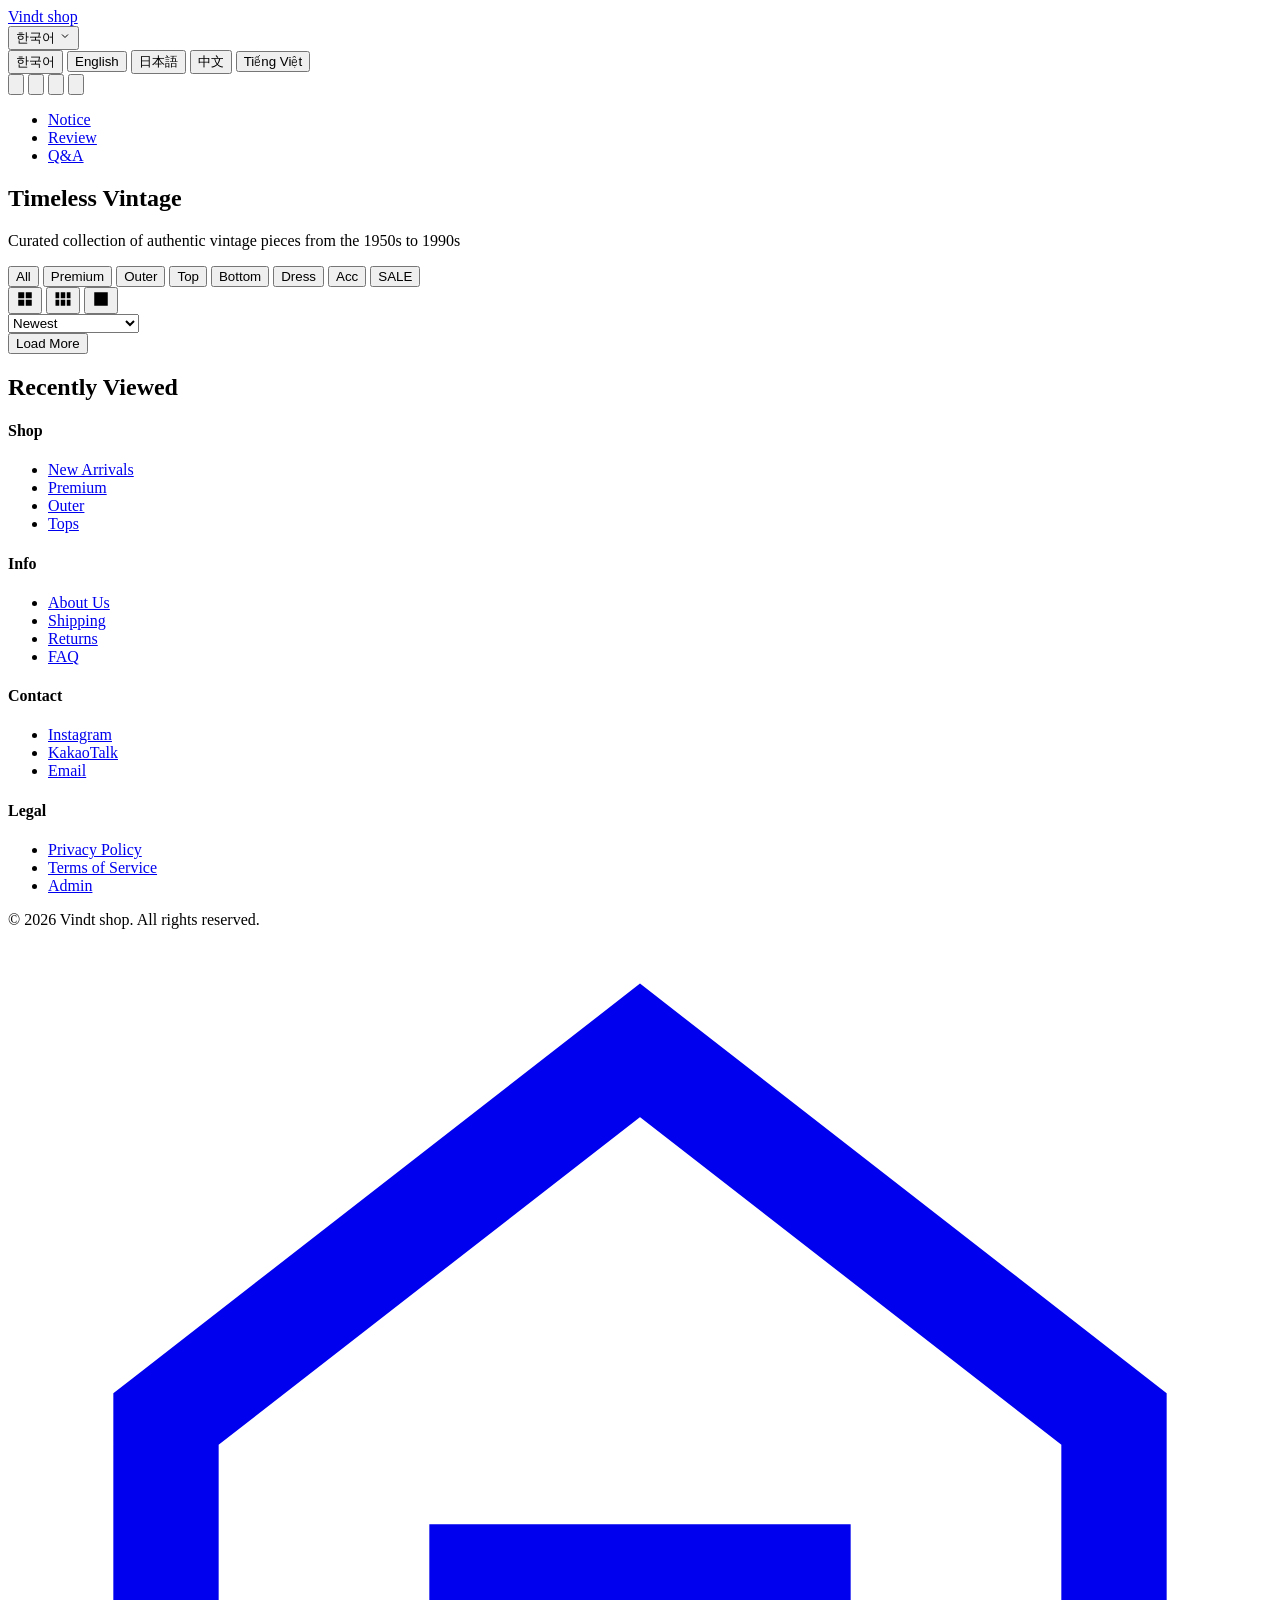
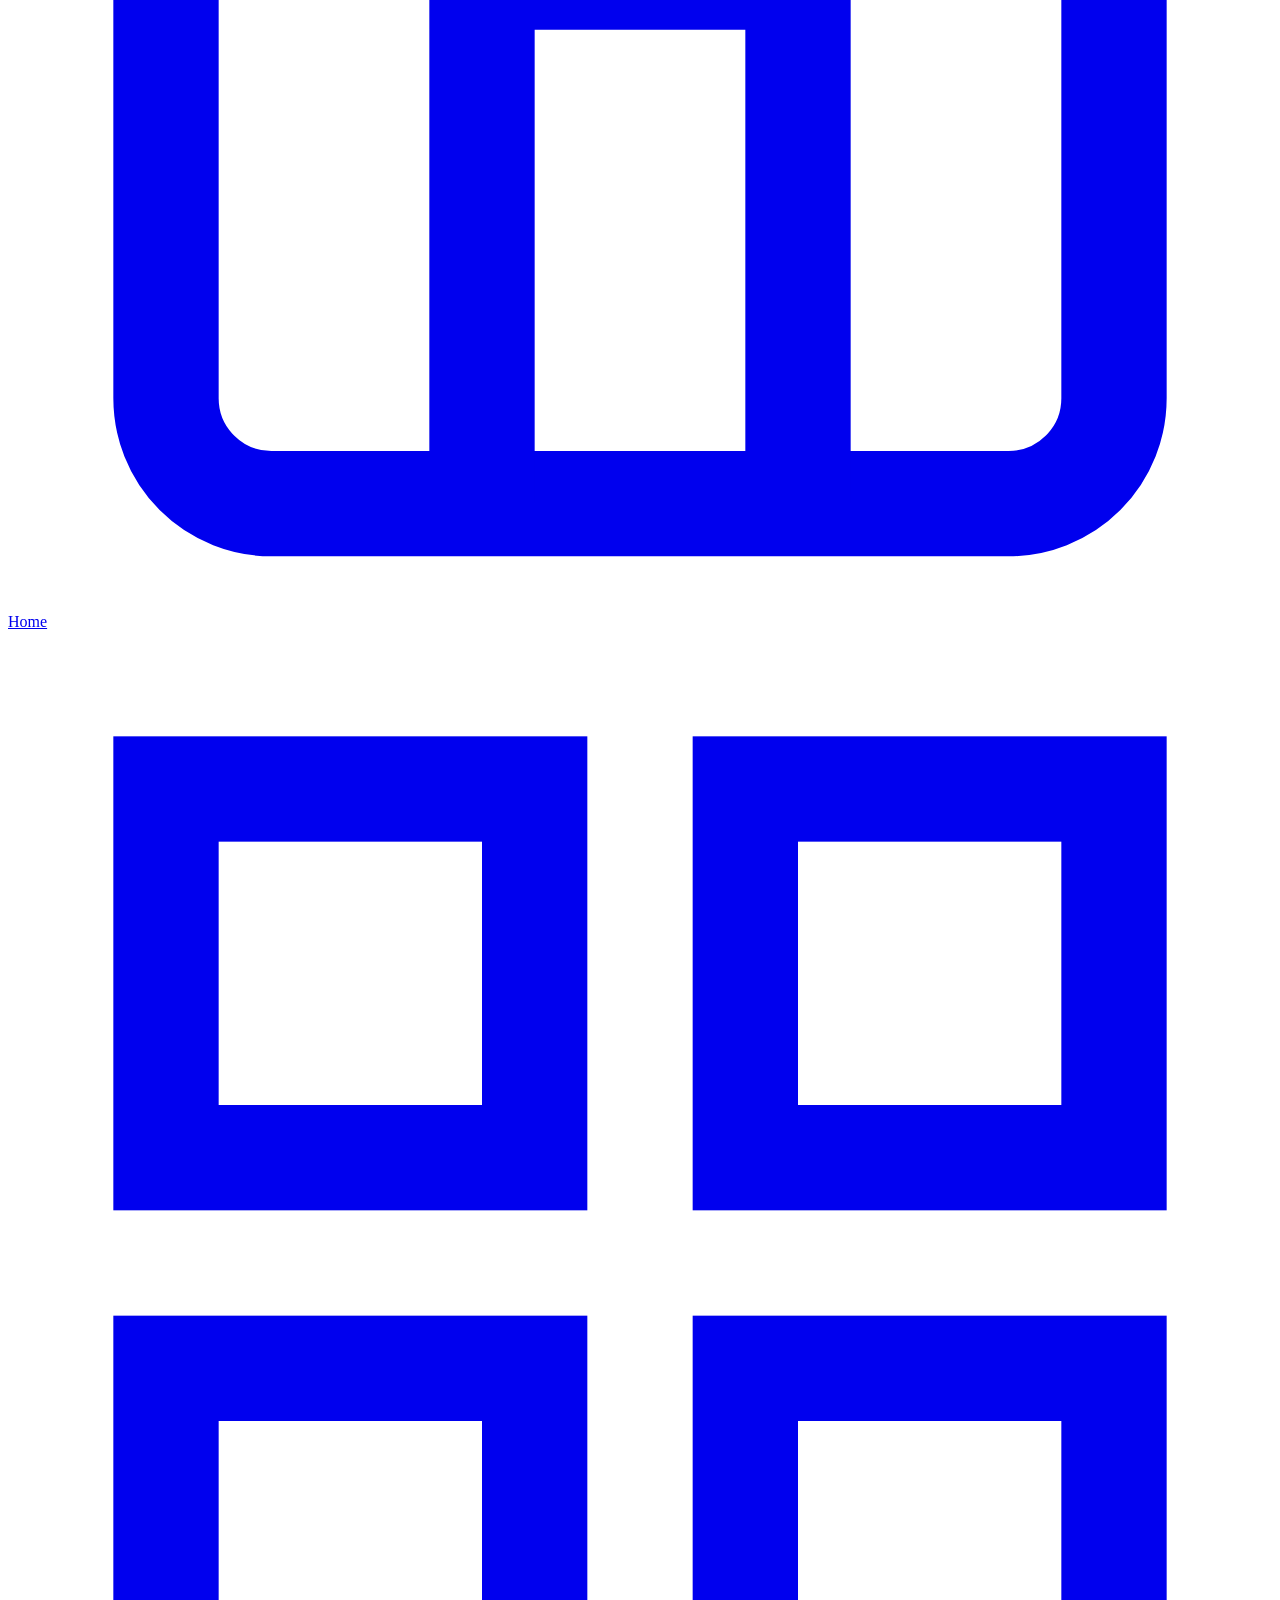
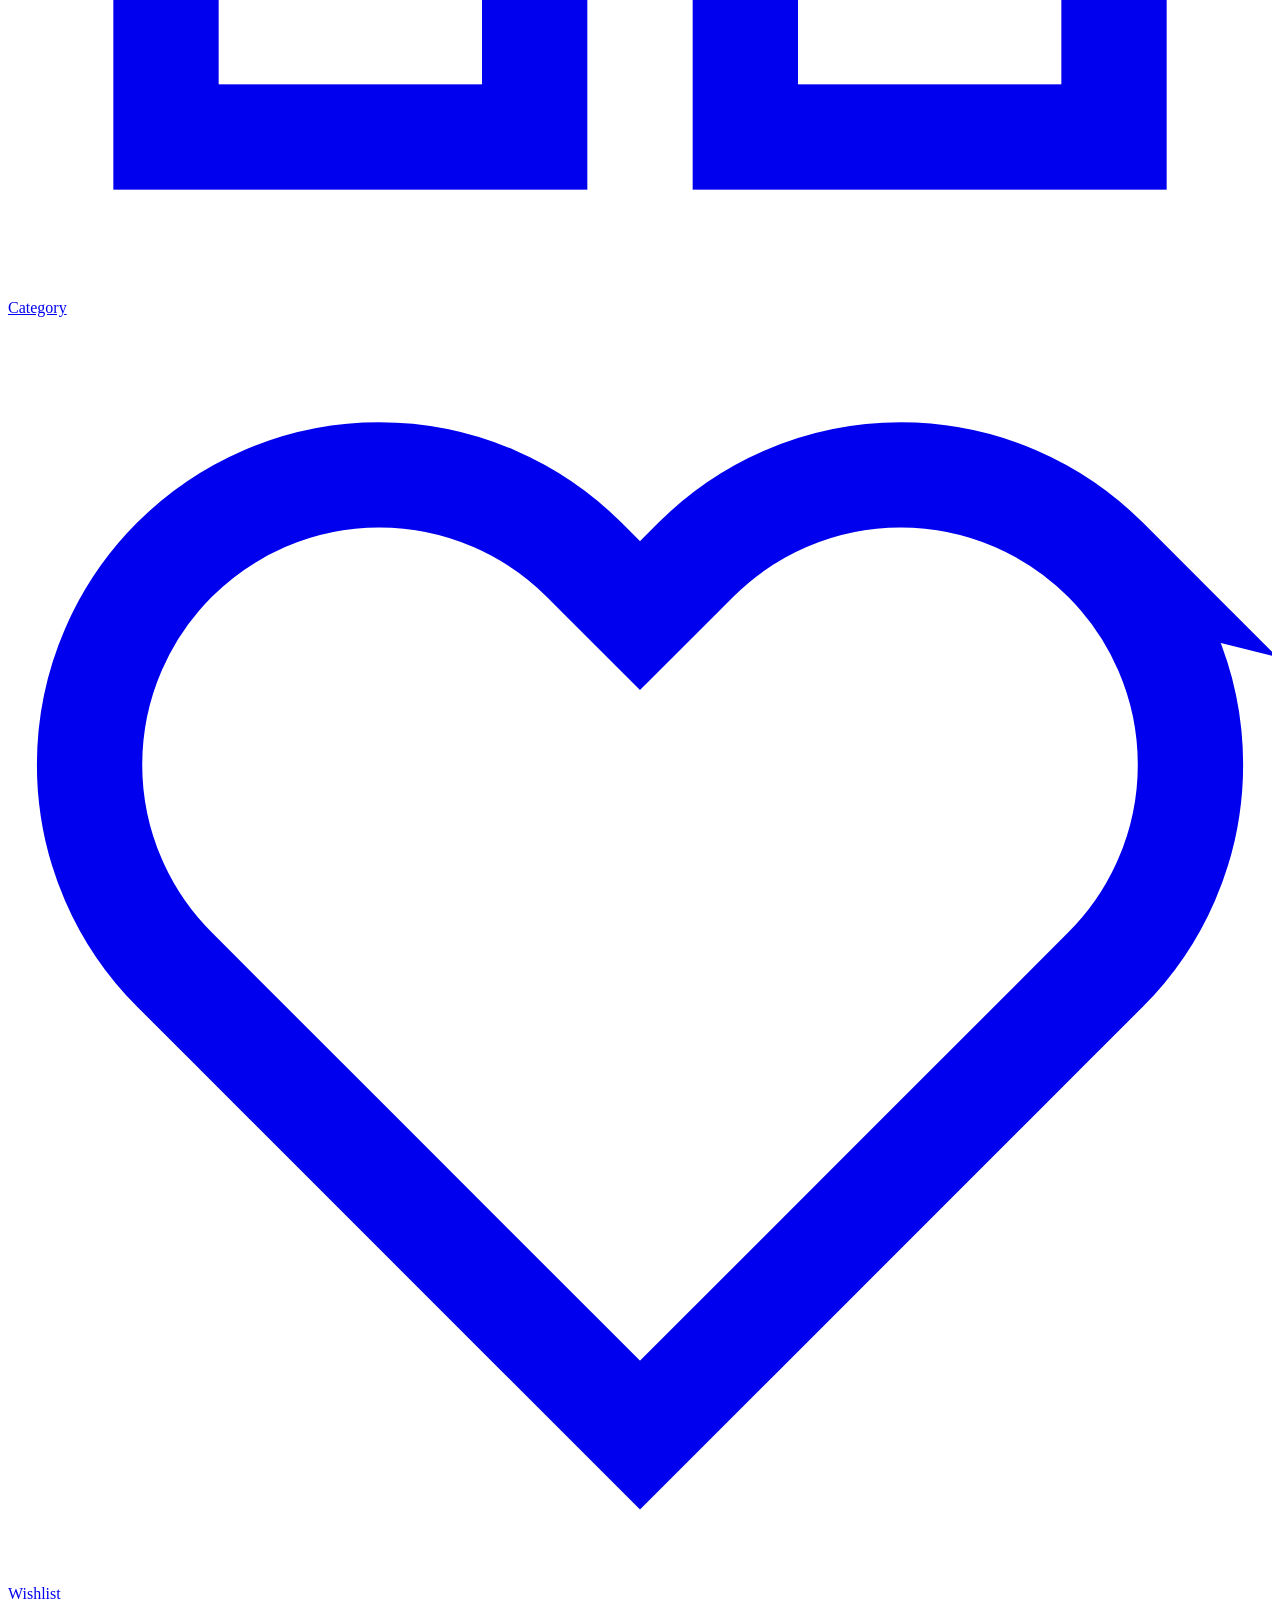
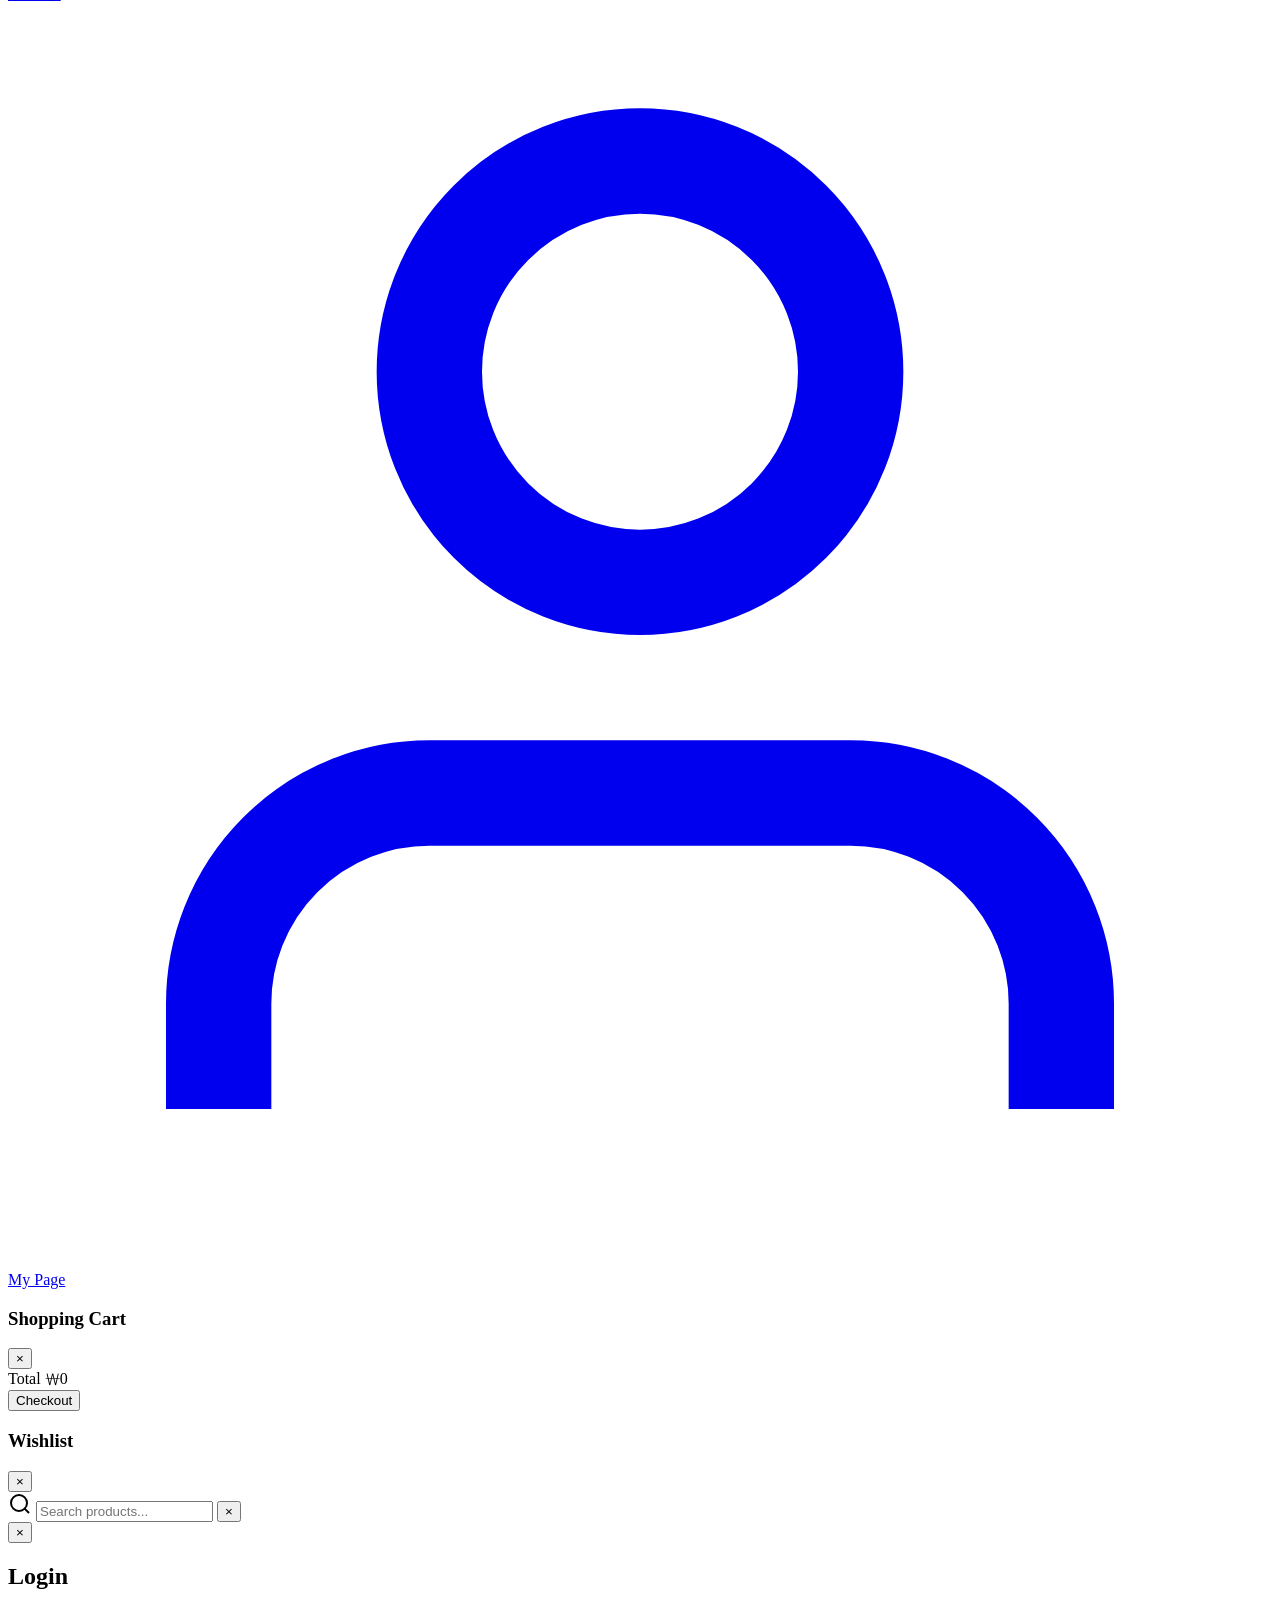
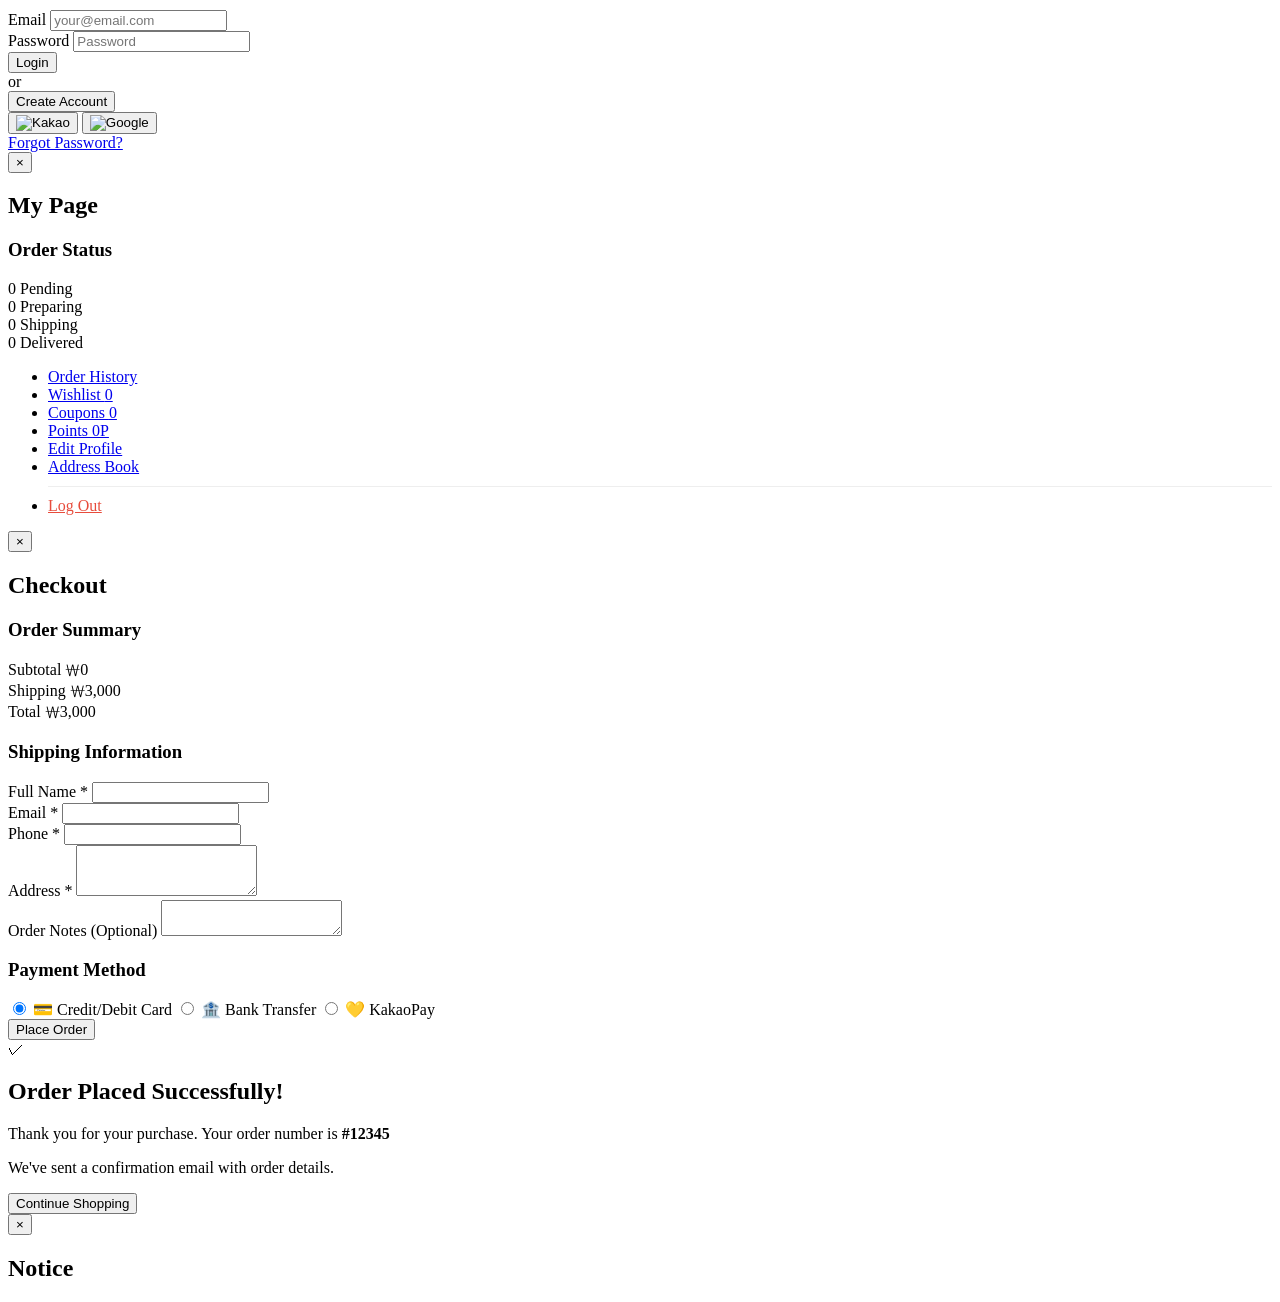
==== public/index.html @ 8d1da5a4 "Vindt Shop — vintage clothing store (Vanilla JS + Firebase) Co-Authored-By: Claude Fable 5 <noreply@" ====
<!DOCTYPE html>
<html lang="ko">

<head>
    <meta charset="UTF-8">
    <meta name="viewport"
        content="width=device-width, initial-scale=1.0, minimum-scale=1.0, maximum-scale=5.0, user-scalable=yes">
    <meta name="description" content="Vindt shop - Premium Vintage Clothing Shop">
    <title>Vindt shop - Premium Vintage</title>

    <!-- Fonts -->
    <link rel="preconnect" href="https://fonts.googleapis.com">
    <link rel="preconnect" href="https://fonts.gstatic.com" crossorigin>
    <link
        href="https://fonts.googleapis.com/css2?family=Inter:wght@400;500;600&family=Playfair+Display:wght@400;500;600&display=swap"
        rel="stylesheet">

    <!-- Styles -->
    <link rel="stylesheet" href="style.css">

    <!-- Naver Login SDK -->
    <script src="https://static.nid.naver.com/js/naveridlogin_js_sdk_2.0.2.js" charset="utf-8"></script>
    <script>
        if (window.location.protocol === 'file:') {
            alert('CRITICAL ERROR: This app cannot run directly from the file system due to browser security restrictions (CORS).\n\nPlease use a local server.\n\nVS Code: Right-click index.html > "Open with Live Server"\nTerminal: npx serve');
        }
    </script>
</head>

<body>
    <!-- Header -->
    <header class="header">
        <div class="header__inner">
            <div class="hamburger" aria-label="Menu">
                <span></span>
                <span></span>
                <span></span>
            </div>
            <a href="/" class="header__logo">Vindt shop</a>
            <div class="header__actions">
                <!-- Language Selector -->
                <div class="lang-selector">
                    <button type="button" class="lang-selector__btn">
                        <span class="lang-selector__current">한국어</span>
                        <svg width="12" height="12" viewBox="0 0 24 24" fill="none" stroke="currentColor"
                            stroke-width="2">
                            <path d="M6 9l6 6 6-6" />
                        </svg>
                    </button>
                    <div class="lang-selector__dropdown">
                        <button class="lang-option active" data-lang="ko">한국어</button>
                        <button class="lang-option" data-lang="en">English</button>
                        <button class="lang-option" data-lang="ja">日本語</button>
                        <button class="lang-option" data-lang="zh">中文</button>
                        <button class="lang-option" data-lang="vi">Tiếng Việt</button>
                    </div>
                </div>
                <button type="button" class="header__icon search-icon" aria-label="Search">
                    <svg viewBox="0 0 24 24" fill="none" stroke="currentColor" stroke-width="2">
                        <circle cx="11" cy="11" r="8" />
                        <path d="m21 21-4.35-4.35" />
                    </svg>
                </button>
                <button type="button" class="header__icon wishlist-icon" aria-label="Wishlist">
                    <svg viewBox="0 0 24 24" fill="none" stroke="currentColor" stroke-width="2">
                        <path
                            d="M20.84 4.61a5.5 5.5 0 0 0-7.78 0L12 5.67l-1.06-1.06a5.5 5.5 0 0 0-7.78 7.78l1.06 1.06L12 21.23l7.78-7.78 1.06-1.06a5.5 5.5 0 0 0 0-7.78z" />
                    </svg>
                    <span class="wishlist-count" style="display:none;">0</span>
                </button>
                <button type="button" class="header__icon cart-icon" aria-label="Cart">
                    <svg viewBox="0 0 24 24" fill="none" stroke="currentColor" stroke-width="2">
                        <path d="M6 2L3 6v14a2 2 0 002 2h14a2 2 0 002-2V6l-3-4z" />
                        <line x1="3" y1="6" x2="21" y2="6" />
                        <path d="M16 10a4 4 0 01-8 0" />
                    </svg>
                    <span class="cart-count" style="display:none;">0</span>
                </button>
                <button type="button" class="header__icon login-icon" aria-label="Login">
                    <svg viewBox="0 0 24 24" fill="none" stroke="currentColor" stroke-width="2">
                        <path d="M20 21v-2a4 4 0 0 0-4-4H8a4 4 0 0 0-4 4v2" />
                        <circle cx="12" cy="7" r="4" />
                    </svg>
                </button>
            </div>
        </div>
    </header>

    <!-- Navigation Overlay -->
    <nav class="nav-overlay">
        <ul class="nav-overlay__list">
            <li class="nav-overlay__item"><a href="#" class="nav-overlay__link board-link"
                    data-board="notice">Notice</a></li>
            <li class="nav-overlay__item"><a href="#" class="nav-overlay__link board-link"
                    data-board="review">Review</a></li>
            <li class="nav-overlay__item"><a href="#" class="nav-overlay__link board-link" data-board="qna">Q&A</a></li>
        </ul>
    </nav>

    <!-- Hero Section -->
    <section class="hero">
        <div class="hero__content">
            <h1 class="hero__title" data-i18n="heroTitle">Timeless Vintage</h1>
            <p class="hero__subtitle" data-i18n="heroSubtitle">Curated collection of authentic vintage pieces from the
                1950s to 1990s</p>
        </div>
    </section>

    <!-- Filters -->
    <section class="filters">
        <div class="container">
            <div class="filters__inner">
                <div class="filter-tabs">
                    <button class="filter-tab active" data-filter="all">All</button>
                    <button class="filter-tab" data-filter="premium">Premium</button>
                    <button class="filter-tab" data-filter="outer">Outer</button>
                    <button class="filter-tab" data-filter="top">Top</button>
                    <button class="filter-tab" data-filter="bottom">Bottom</button>
                    <button class="filter-tab" data-filter="dress">Dress</button>
                    <button class="filter-tab" data-filter="acc">Acc</button>
                    <button class="filter-tab filter-tab--sale" data-filter="sale">SALE</button>
                </div>
                <div class="view-options">
                    <button class="view-btn view-btn--active" data-cols="2" aria-label="2 columns">
                        <svg viewBox="0 0 24 24" width="18" height="18">
                            <rect x="3" y="3" width="8" height="8" />
                            <rect x="13" y="3" width="8" height="8" />
                            <rect x="3" y="13" width="8" height="8" />
                            <rect x="13" y="13" width="8" height="8" />
                        </svg>
                    </button>
                    <button class="view-btn" data-cols="3" aria-label="3 columns">
                        <svg viewBox="0 0 24 24" width="18" height="18">
                            <rect x="2" y="3" width="5" height="8" />
                            <rect x="9" y="3" width="6" height="8" />
                            <rect x="17" y="3" width="5" height="8" />
                            <rect x="2" y="13" width="5" height="8" />
                            <rect x="9" y="13" width="6" height="8" />
                            <rect x="17" y="13" width="5" height="8" />
                        </svg>
                    </button>
                    <button class="view-btn" data-cols="1" aria-label="Large view">
                        <svg viewBox="0 0 24 24" width="18" height="18">
                            <rect x="3" y="3" width="18" height="18" />
                        </svg>
                    </button>
                </div>
                <select class="sort-select">
                    <option value="newest">Newest</option>
                    <option value="price-low">Price: Low to High</option>
                    <option value="price-high">Price: High to Low</option>
                    <option value="discount">Discount</option>
                </select>
            </div>
            <!-- Subcategory filters -->
            <div class="subcategory-tabs" style="display:none;">
                <button class="subcategory-tab active" data-sub="all">All</button>
                <button class="subcategory-tab" data-sub="man">Man</button>
                <button class="subcategory-tab" data-sub="woman">Woman</button>
            </div>
        </div>
    </section>

    <!-- Products Grid -->
    <section class="products">
        <div class="container">
            <div class="products__grid"></div>
            <div class="load-more">
                <button class="load-more__btn">Load More</button>
            </div>
        </div>
    </section>

    <!-- Recently Viewed Section -->
    <section class="recent-section">
        <div class="container">
            <h2 class="section-title">Recently Viewed</h2>
            <div class="recent-products"></div>
        </div>
    </section>

    <!-- Footer -->
    <footer class="footer">
        <div class="container">
            <div class="footer__grid">
                <div>
                    <h4 class="footer__title">Shop</h4>
                    <ul class="footer__links">
                        <li><a href="#" class="footer__link">New Arrivals</a></li>
                        <li><a href="#" class="footer__link">Premium</a></li>
                        <li><a href="#" class="footer__link">Outer</a></li>
                        <li><a href="#" class="footer__link">Tops</a></li>
                    </ul>
                </div>
                <div>
                    <h4 class="footer__title">Info</h4>
                    <ul class="footer__links">
                        <li><a href="#" class="footer__link">About Us</a></li>
                        <li><a href="#" class="footer__link">Shipping</a></li>
                        <li><a href="#" class="footer__link">Returns</a></li>
                        <li><a href="#" class="footer__link">FAQ</a></li>
                    </ul>
                </div>
                <div>
                    <h4 class="footer__title">Contact</h4>
                    <ul class="footer__links">
                        <li><a href="#" class="footer__link">Instagram</a></li>
                        <li><a href="#" class="footer__link">KakaoTalk</a></li>
                        <li><a href="#" class="footer__link">Email</a></li>
                    </ul>
                </div>
                <div>
                    <h4 class="footer__title">Legal</h4>
                    <ul class="footer__links">
                        <li><a href="#" class="footer__link">Privacy Policy</a></li>
                        <li><a href="#" class="footer__link">Terms of Service</a></li>
                        <li><a href="./admin.html" class="footer__link">Admin</a></li>
                    </ul>
                </div>
            </div>
            <div class="footer__bottom">
                <p>&copy; 2026 Vindt shop. All rights reserved.</p>
            </div>
        </div>
    </footer>

    <!-- Bottom Navigation (Mobile) -->
    <nav class="bottom-nav">
        <a href="#" class="bottom-nav__item bottom-nav__item--active" data-page="home">
            <svg viewBox="0 0 24 24" fill="none" stroke="currentColor" stroke-width="2">
                <path d="M3 9l9-7 9 7v11a2 2 0 0 1-2 2H5a2 2 0 0 1-2-2z" />
                <polyline points="9 22 9 12 15 12 15 22" />
            </svg>
            <span>Home</span>
        </a>
        <a href="#" class="bottom-nav__item" data-page="category">
            <svg viewBox="0 0 24 24" fill="none" stroke="currentColor" stroke-width="2">
                <rect x="3" y="3" width="7" height="7" />
                <rect x="14" y="3" width="7" height="7" />
                <rect x="14" y="14" width="7" height="7" />
                <rect x="3" y="14" width="7" height="7" />
            </svg>
            <span>Category</span>
        </a>
        <a href="#" class="bottom-nav__item" data-page="wishlist">
            <svg viewBox="0 0 24 24" fill="none" stroke="currentColor" stroke-width="2">
                <path
                    d="M20.84 4.61a5.5 5.5 0 0 0-7.78 0L12 5.67l-1.06-1.06a5.5 5.5 0 0 0-7.78 7.78l1.06 1.06L12 21.23l7.78-7.78 1.06-1.06a5.5 5.5 0 0 0 0-7.78z" />
            </svg>
            <span>Wishlist</span>
        </a>
        <a href="#" class="bottom-nav__item" data-page="mypage">
            <svg viewBox="0 0 24 24" fill="none" stroke="currentColor" stroke-width="2">
                <path d="M20 21v-2a4 4 0 0 0-4-4H8a4 4 0 0 0-4 4v2" />
                <circle cx="12" cy="7" r="4" />
            </svg>
            <span>My Page</span>
        </a>
    </nav>

    <!-- Product Detail Modal -->
    <div class="modal-overlay">
        <div class="modal"></div>
    </div>

    <!-- Cart Drawer -->
    <div class="cart-drawer__backdrop"></div>
    <aside class="cart-drawer">
        <div class="cart-drawer__header">
            <h3 class="cart-drawer__title">Shopping Cart</h3>
            <button class="cart-drawer__close">&times;</button>
        </div>
        <div class="cart-drawer__items"></div>
        <div class="cart-drawer__footer">
            <div class="cart-drawer__total">
                <span>Total</span>
                <span class="cart-total">₩0</span>
            </div>
            <button class="checkout-btn">Checkout</button>
        </div>
    </aside>

    <!-- Wishlist Drawer -->
    <div class="wishlist-drawer__backdrop"></div>
    <aside class="wishlist-drawer">
        <div class="wishlist-drawer__header">
            <h3 class="wishlist-drawer__title">Wishlist</h3>
            <button class="wishlist-drawer__close">&times;</button>
        </div>
        <div class="wishlist-drawer__items"></div>
    </aside>

    <!-- Search Overlay -->
    <div class="search-overlay">
        <div class="search-overlay__header">
            <svg width="24" height="24" viewBox="0 0 24 24" fill="none" stroke="currentColor" stroke-width="2">
                <circle cx="11" cy="11" r="8" />
                <path d="m21 21-4.35-4.35" />
            </svg>
            <input type="text" class="search-overlay__input" placeholder="Search products...">
            <button class="search-overlay__close">&times;</button>
        </div>
        <div class="search-overlay__results container"></div>
    </div>

    <!-- Login Modal -->
    <div class="login-modal-overlay">
        <div class="login-modal">
            <button class="login-modal__close">&times;</button>
            <h2 class="login-modal__title">Login</h2>
            <form class="login-form">
                <div class="form-group">
                    <label for="email">Email</label>
                    <input type="email" id="email" placeholder="your@email.com" required>
                </div>
                <div class="form-group">
                    <label for="password">Password</label>
                    <input type="password" id="password" placeholder="Password" required>
                </div>
                <button type="submit" class="login-btn">Login</button>
            </form>
            <div class="login-divider"><span>or</span></div>
            <button class="signup-btn">Create Account</button>

            <!-- Social Login -->
            <div class="social-login">
                <div id="naverIdLogin"></div>
                <button type="button" class="social-btn" aria-label="Naver Login" style="display:none;">
                    <img src="./Logo/naver_logo.png" alt="Naver">
                </button>
                <button type="button" class="social-btn" aria-label="Kakao Login">
                    <img src="./Logo/kakao_logo.png" alt="Kakao">
                </button>
                <button type="button" class="social-btn" aria-label="Google Login">
                    <img src="./Logo/google_logo.png" alt="Google">
                </button>
            </div>

            <div class="login-links">
                <a href="#">Forgot Password?</a>
            </div>
        </div>
    </div>

    <!-- My Page Modal -->
    <div class="mypage-modal-overlay">
        <div class="mypage-modal">
            <button class="mypage-modal__close">&times;</button>
            <h2 class="mypage-modal__title">My Page</h2>
            <div class="order-status">
                <h3>Order Status</h3>
                <div class="order-status__grid">
                    <div class="order-status__item">
                        <span class="order-status__count">0</span>
                        <span class="order-status__label">Pending</span>
                    </div>
                    <div class="order-status__item">
                        <span class="order-status__count">0</span>
                        <span class="order-status__label">Preparing</span>
                    </div>
                    <div class="order-status__item">
                        <span class="order-status__count">0</span>
                        <span class="order-status__label">Shipping</span>
                    </div>
                    <div class="order-status__item">
                        <span class="order-status__count">0</span>
                        <span class="order-status__label">Delivered</span>
                    </div>
                </div>
            </div>
            <ul class="mypage-menu">
                <li><a href="#">Order History</a></li>
                <li><a href="#">Wishlist <span class="wishlist-menu-count">0</span></a></li>
                <li><a href="#">Coupons <span class="coupon-count">0</span></a></li>
                <li><a href="#">Points <span class="points-count">0P</span></a></li>
                <li><a href="#">Edit Profile</a></li>
                <li><a href="#">Address Book</a></li>
                <li style="margin-top: 10px; border-top: 1px solid #eee; padding-top: 10px;">
                    <a href="#" class="logout-link" style="color: #e74c3c;">Log Out</a>
                </li>
            </ul>
        </div>
    </div>

    <!-- Checkout Modal -->
    <div class="checkout-modal-overlay">
        <div class="checkout-modal">
            <button class="checkout-modal__close">&times;</button>
            <div class="checkout-modal__header">
                <h2 class="checkout-modal__title">Checkout</h2>
            </div>
            <div class="checkout-modal__content">
                <!-- Order Summary -->
                <div class="checkout-section">
                    <h3 class="checkout-section__title">Order Summary</h3>
                    <div class="checkout-items"></div>
                    <div class="checkout-totals">
                        <div class="checkout-total-row">
                            <span>Subtotal</span>
                            <span class="checkout-subtotal">₩0</span>
                        </div>
                        <div class="checkout-total-row">
                            <span>Shipping</span>
                            <span class="checkout-shipping">₩3,000</span>
                        </div>
                        <div class="checkout-total-row checkout-total-row--final">
                            <span>Total</span>
                            <span class="checkout-final-total">₩3,000</span>
                        </div>
                    </div>
                </div>

                <!-- Shipping Information -->
                <div class="checkout-section">
                    <h3 class="checkout-section__title">Shipping Information</h3>
                    <form class="checkout-form">
                        <div class="form-group">
                            <label for="checkout-name">Full Name *</label>
                            <input type="text" id="checkout-name" required>
                        </div>
                        <div class="form-group">
                            <label for="checkout-email">Email *</label>
                            <input type="email" id="checkout-email" required>
                        </div>
                        <div class="form-group">
                            <label for="checkout-phone">Phone *</label>
                            <input type="tel" id="checkout-phone" required>
                        </div>
                        <div class="form-group">
                            <label for="checkout-address">Address *</label>
                            <textarea id="checkout-address" rows="3" required></textarea>
                        </div>
                        <div class="form-group">
                            <label for="checkout-notes">Order Notes (Optional)</label>
                            <textarea id="checkout-notes" rows="2"></textarea>
                        </div>
                    </form>
                </div>

                <!-- Payment Method -->
                <div class="checkout-section">
                    <h3 class="checkout-section__title">Payment Method</h3>
                    <div class="payment-methods">
                        <label class="payment-method">
                            <input type="radio" name="payment" value="card" checked>
                            <span>💳 Credit/Debit Card</span>
                        </label>
                        <label class="payment-method">
                            <input type="radio" name="payment" value="bank">
                            <span>🏦 Bank Transfer</span>
                        </label>
                        <label class="payment-method">
                            <input type="radio" name="payment" value="kakao">
                            <span>💛 KakaoPay</span>
                        </label>
                    </div>
                </div>

                <!-- Place Order Button -->
                <button class="place-order-btn">Place Order</button>
            </div>
        </div>
    </div>

    <!-- Order Confirmation Modal -->
    <div class="order-confirmation-overlay">
        <div class="order-confirmation">
            <div class="order-confirmation__icon">✓</div>
            <h2 class="order-confirmation__title">Order Placed Successfully!</h2>
            <p class="order-confirmation__message">Thank you for your purchase. Your order number is <strong
                    class="order-number">#12345</strong></p>
            <p class="order-confirmation__info">We've sent a confirmation email with order details.</p>
            <button class="order-confirmation__btn">Continue Shopping</button>
        </div>
    </div>

    <!-- Board Modal (Notice/Review/Q&A) -->
    <div class="board-modal-overlay">
        <div class="board-modal">
            <button class="board-modal__close">&times;</button>
            <div class="board-modal__header">
                <h2 class="board-modal__title">Notice</h2>
            </div>
            <div class="board-modal__content">
                <!-- Board List View -->
                <div class="board-list"></div>
                <!-- Board Detail View -->
                <div class="board-detail" style="display:none;"></div>
            </div>
        </div>
    </div>

    <!-- Scripts -->
    <script src="translations.js"></script>
    <script src="boards.js"></script>
    <script type="module" src="app.js"></script>
</body>

</html>
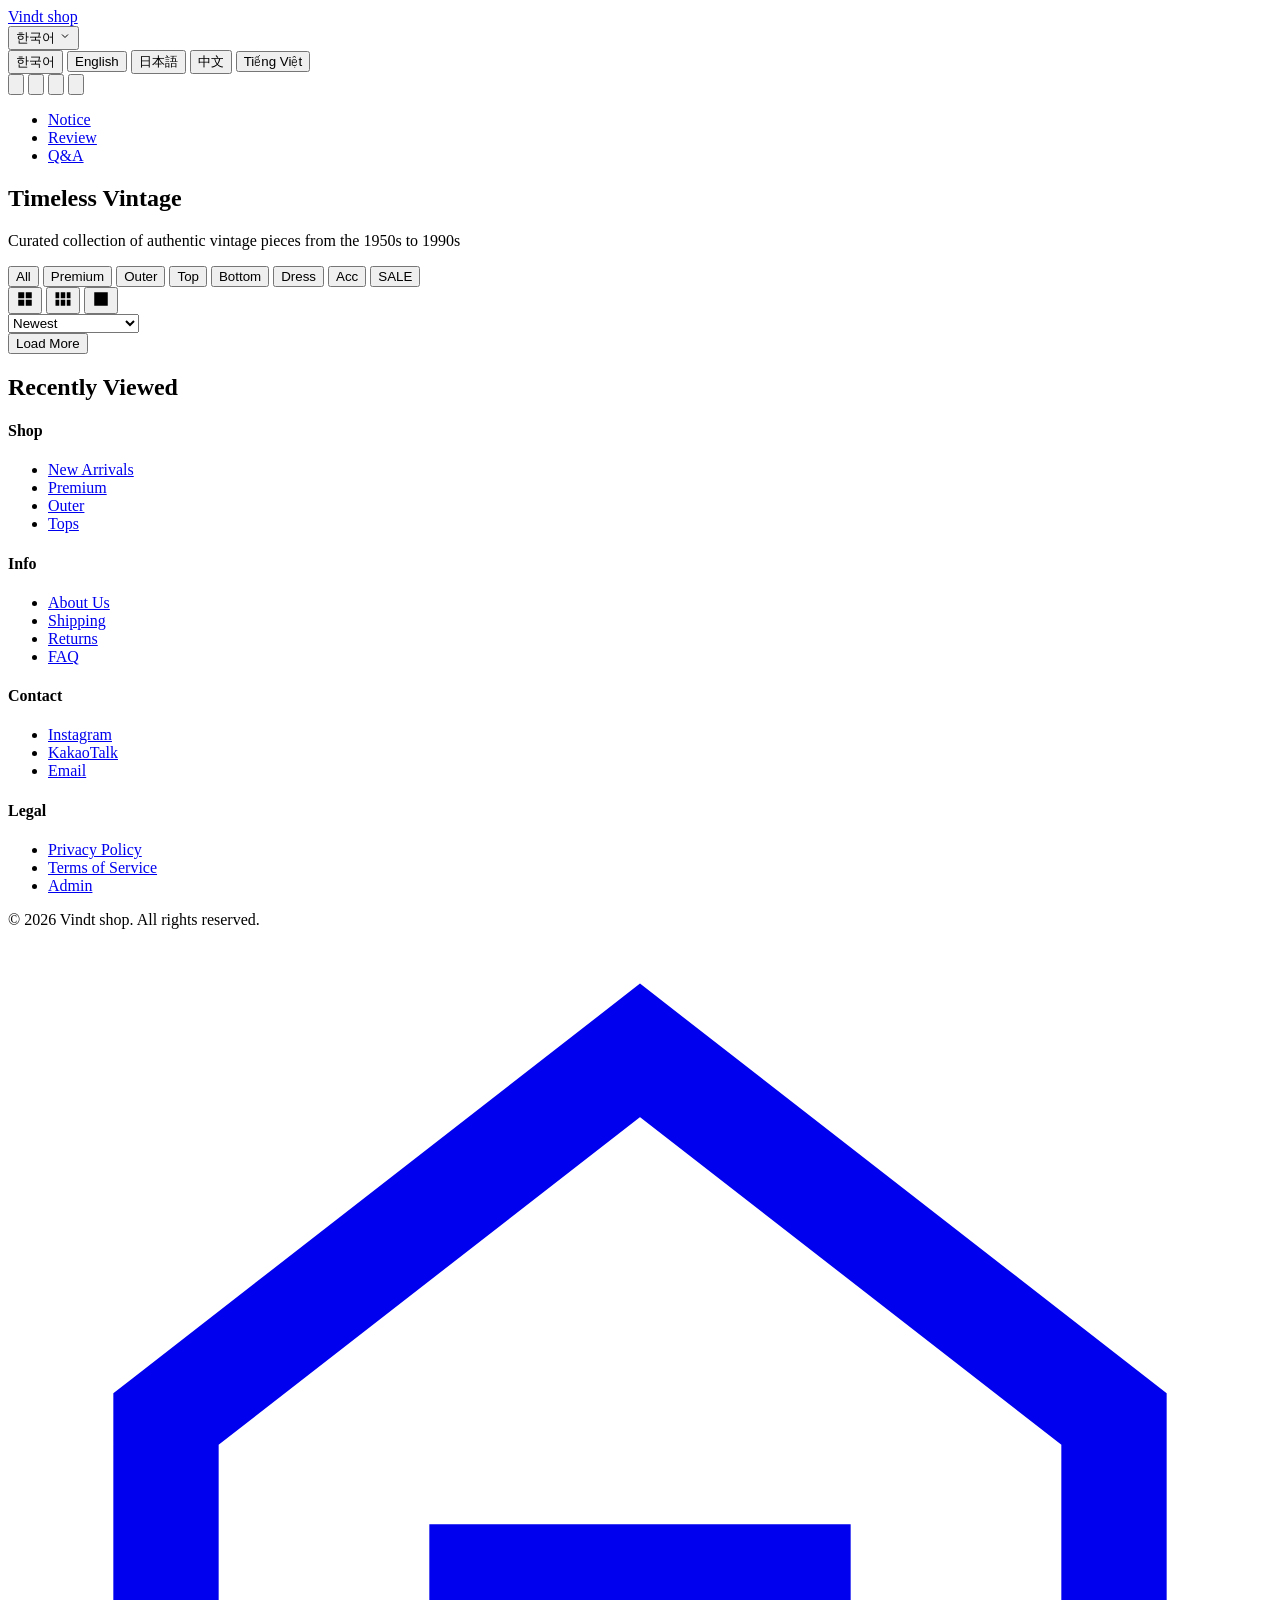
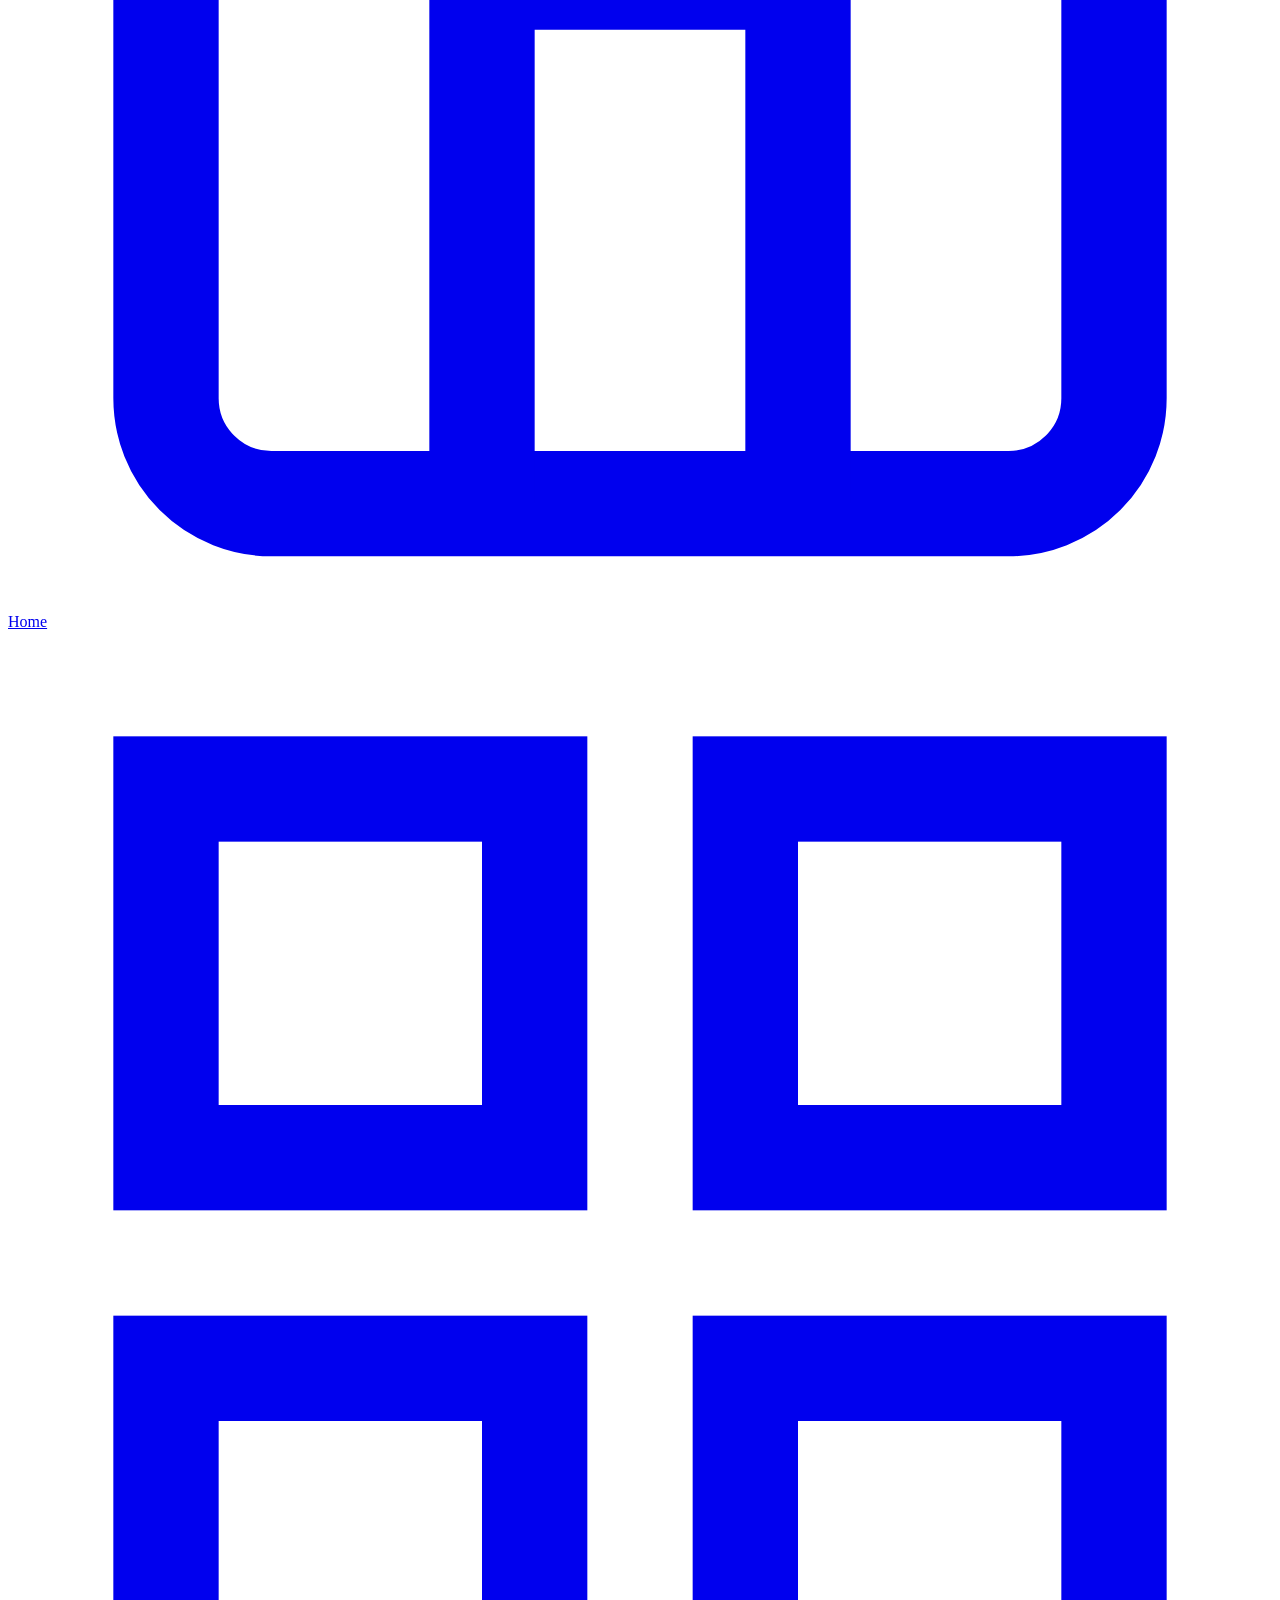
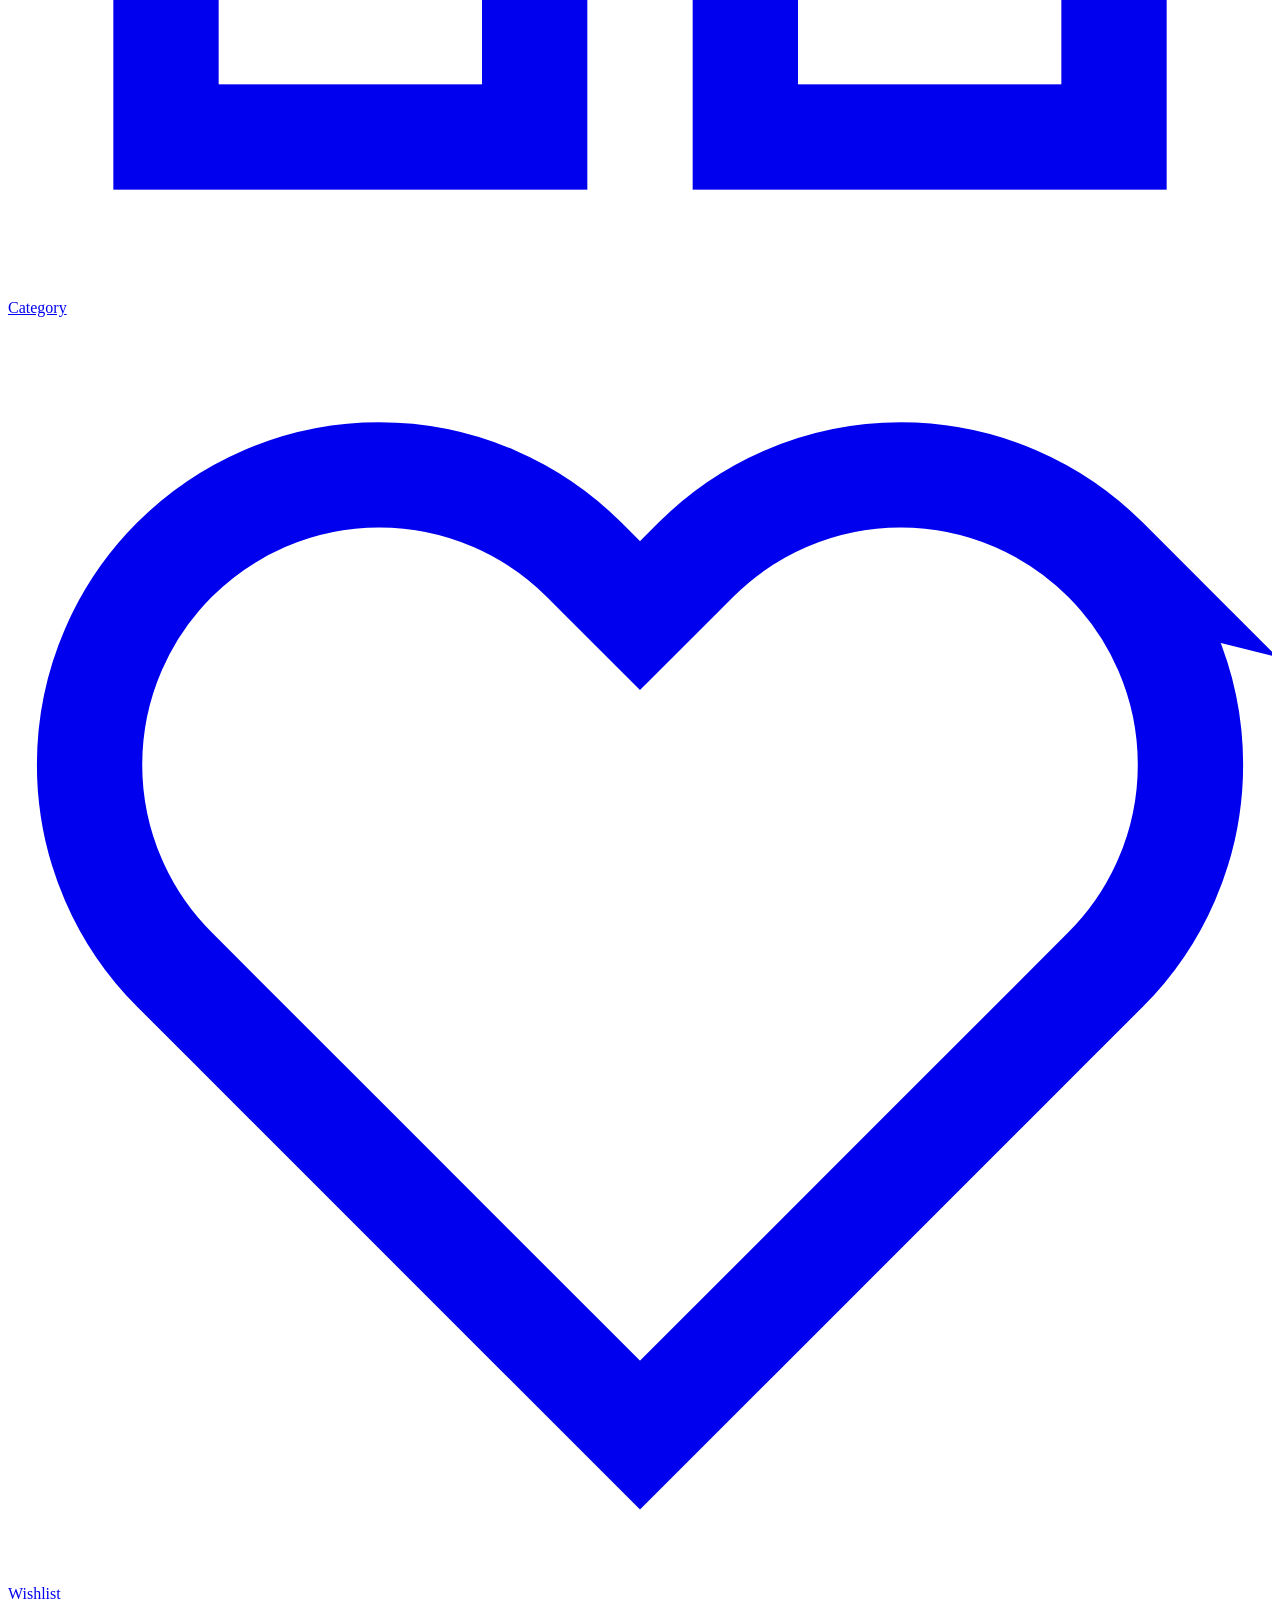
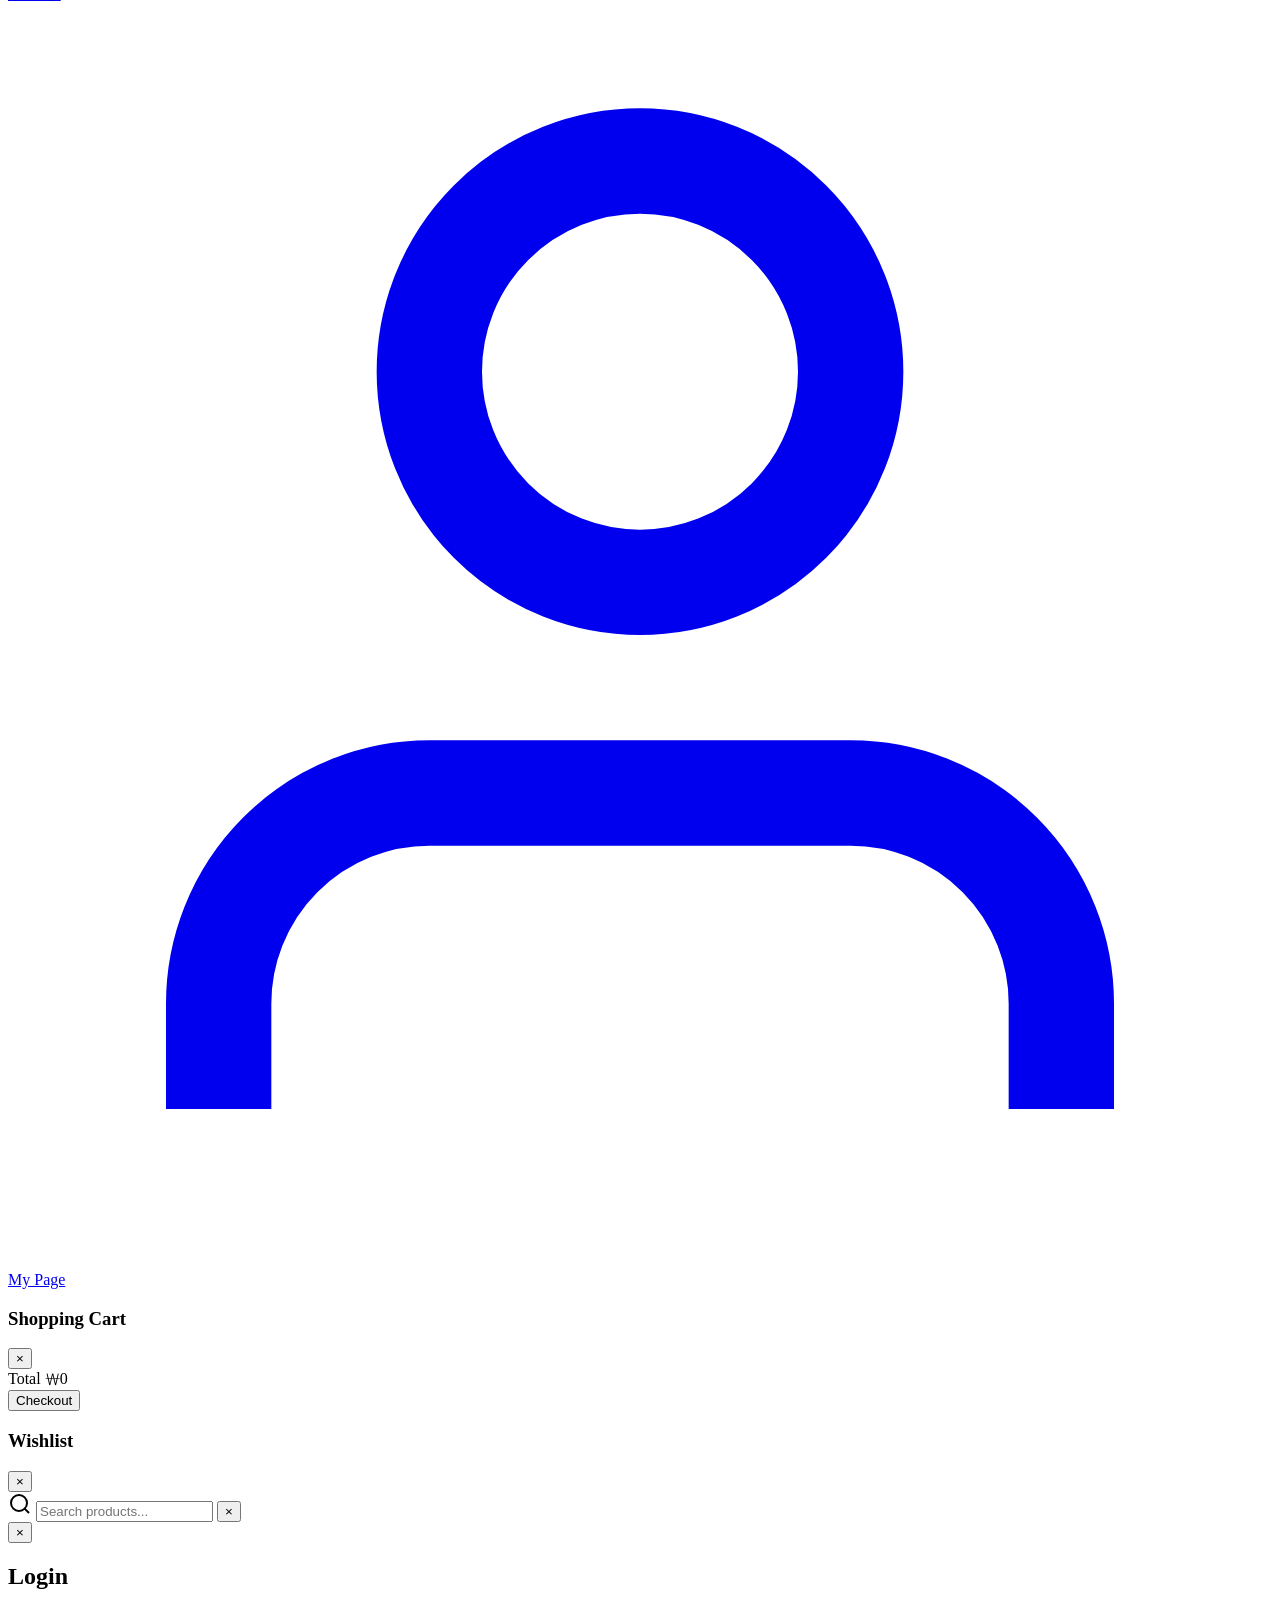
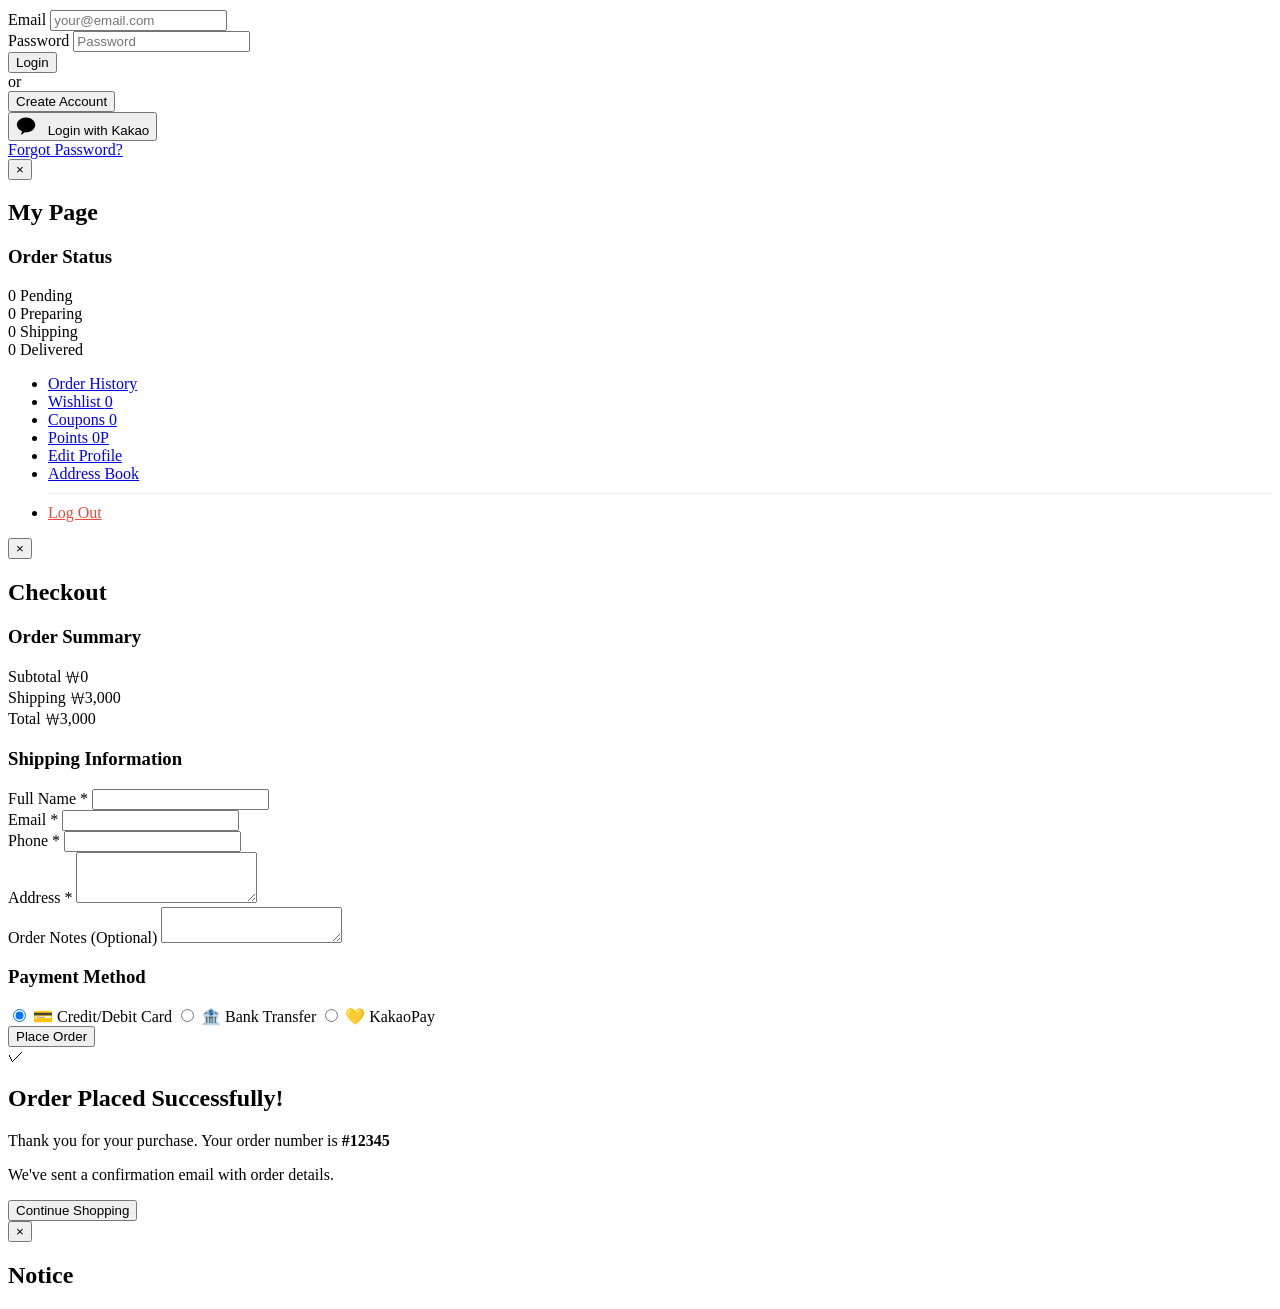
==== commit 803cbae9: "Restore full storefront: add missing paymentConfig module The deployed app.js imported ./config/paym" ====
--- a/public/index.html
+++ b/public/index.html
@@ -7,6 +7,10 @@
         content="width=device-width, initial-scale=1.0, minimum-scale=1.0, maximum-scale=5.0, user-scalable=yes">
     <meta name="description" content="Vindt shop - Premium Vintage Clothing Shop">
     <title>Vindt shop - Premium Vintage</title>
+    <link rel="icon" href="/favicon.ico" sizes="any">
+    <link rel="icon" type="image/png" sizes="32x32" href="/favicon-32.png">
+    <link rel="icon" type="image/png" sizes="16x16" href="/favicon-16.png">
+    <link rel="apple-touch-icon" sizes="180x180" href="/apple-touch-icon.png">
 
     <!-- Fonts -->
     <link rel="preconnect" href="https://fonts.googleapis.com">
@@ -20,6 +24,8 @@
 
     <!-- Naver Login SDK -->
     <script src="https://static.nid.naver.com/js/naveridlogin_js_sdk_2.0.2.js" charset="utf-8"></script>
+    <!-- Kakao Login SDK -->
+    <script src="https://t1.kakaocdn.net/kakao_js_sdk/2.6.0/kakao.min.js" crossorigin="anonymous"></script>
     <script>
         if (window.location.protocol === 'file:') {
             alert('CRITICAL ERROR: This app cannot run directly from the file system due to browser security restrictions (CORS).\n\nPlease use a local server.\n\nVS Code: Right-click index.html > "Open with Live Server"\nTerminal: npx serve');
@@ -325,14 +331,12 @@
             <!-- Social Login -->
             <div class="social-login">
                 <div id="naverIdLogin"></div>
-                <button type="button" class="social-btn" aria-label="Naver Login" style="display:none;">
-                    <img src="./Logo/naver_logo.png" alt="Naver">
-                </button>
-                <button type="button" class="social-btn" aria-label="Kakao Login">
-                    <img src="./Logo/kakao_logo.png" alt="Kakao">
-                </button>
-                <button type="button" class="social-btn" aria-label="Google Login">
-                    <img src="./Logo/google_logo.png" alt="Google">
+                <button id="kakao-login-btn" class="btn-social btn-kakao">
+                    <svg viewBox="0 0 24 24" fill="currentColor" style="width: 20px; height: 20px; margin-right: 8px;">
+                        <path
+                            d="M12 3C5.925 3 1 6.925 1 11.775c0 3.325 2.5 6.2 6.175 7.65-.25 1.05-.9 3.75-.925 3.95-.05.3.1.375.325.225.2-.15 2.925-2.225 3.975-3.05.5.075 1.025.125 1.55.125 6.075 0 11-3.925 11-8.775C23 6.925 18.075 3 12 3z" />
+                    </svg>
+                    Login with Kakao
                 </button>
             </div>
 
